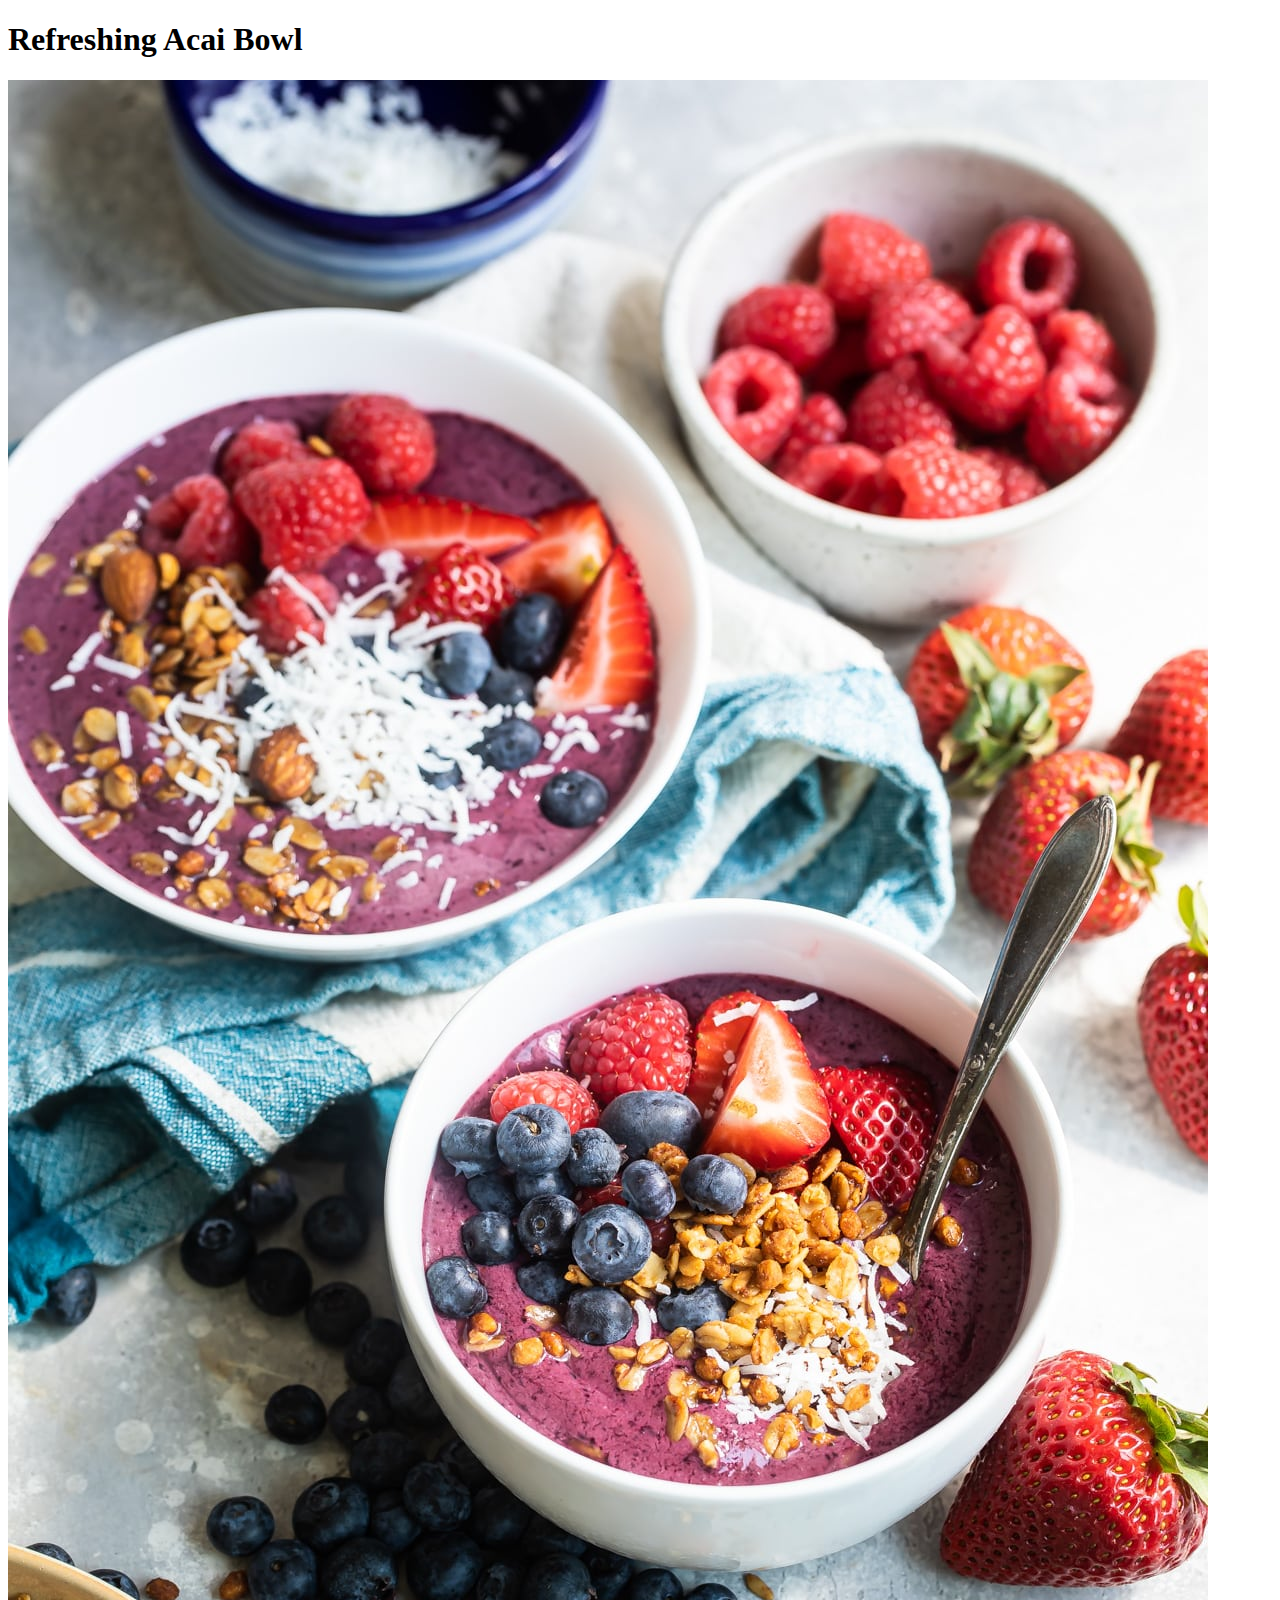
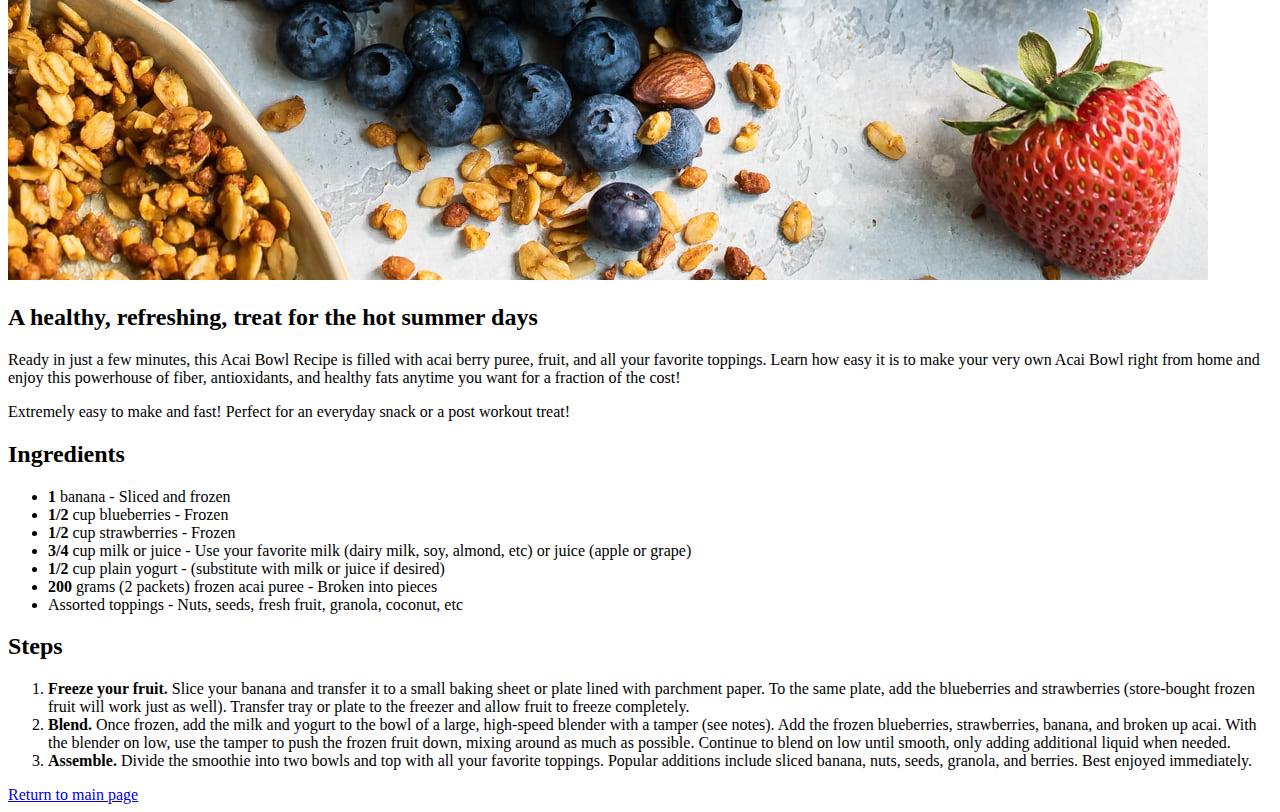
==== recipes/acai.html @ 52ecc93d "Edit README.md and recipes.html and index.html" ====
<!DOCTYPE html>
<html lang="en">

<head>
    <meta charset="UTF-8">
</head>

<body>
    <h1>Refreshing Acai Bowl</h1>
    <img src="../images/bowl.jpg">
    <h2>A healthy, refreshing, treat for the hot summer days</h2>
    <p>Ready in just a few minutes, this Acai Bowl Recipe is filled with acai berry puree, fruit, and all your favorite
        toppings. Learn how easy it is to make your very own Acai Bowl right from home and enjoy this powerhouse of
        fiber, antioxidants, and healthy fats anytime you want for a fraction of the cost!</p>

    <p>Extremely easy to make and fast! Perfect for an everyday snack or a post workout treat!</p>

    <p>
    <h2>Ingredients</h2>
    <ul>
        <li><b>1</b> banana - Sliced and frozen</li>
        <li><b>1/2</b> cup blueberries - Frozen</li>
        <li><b>1/2</b> cup strawberries - Frozen</li>
        <li><b>3/4</b> cup milk or juice - Use your favorite milk (dairy milk, soy, almond, etc) or juice (apple or grape)</li>
        <li><b>1/2</b> cup plain yogurt - (substitute with milk or juice if desired)</li>
        <li><b>200</b> grams (2 packets) frozen acai puree - Broken into pieces</li>
        <li>Assorted toppings - Nuts, seeds, fresh fruit, granola, coconut, etc</li>
    </ul>
    </p>

    <p>
    <h2>Steps</h2>
    <ol>
        <li><b>Freeze your fruit.</b> Slice your banana and transfer it to a small baking sheet or plate lined with parchment paper. To the same plate, add the blueberries and strawberries (store-bought frozen fruit will work just as well). Transfer tray or plate to the freezer and allow fruit to freeze completely.</li>
        <li><b>Blend.</b> Once frozen, add the milk and yogurt to the bowl of a large, high-speed blender with a tamper (see notes). Add the frozen blueberries, strawberries, banana, and broken up acai. With the blender on low, use the tamper to push the frozen fruit down, mixing around as much as possible. Continue to blend on low until smooth, only adding additional liquid when needed.</li>
        <li><b>Assemble.</b> Divide the smoothie into two bowls and top with all your favorite toppings. Popular additions include sliced banana, nuts, seeds, granola, and berries. Best enjoyed immediately.</li>
    </ol>
    </p>
    <p></p>
    <a href="../index.html">Return to main page</a>
</body>

</html>
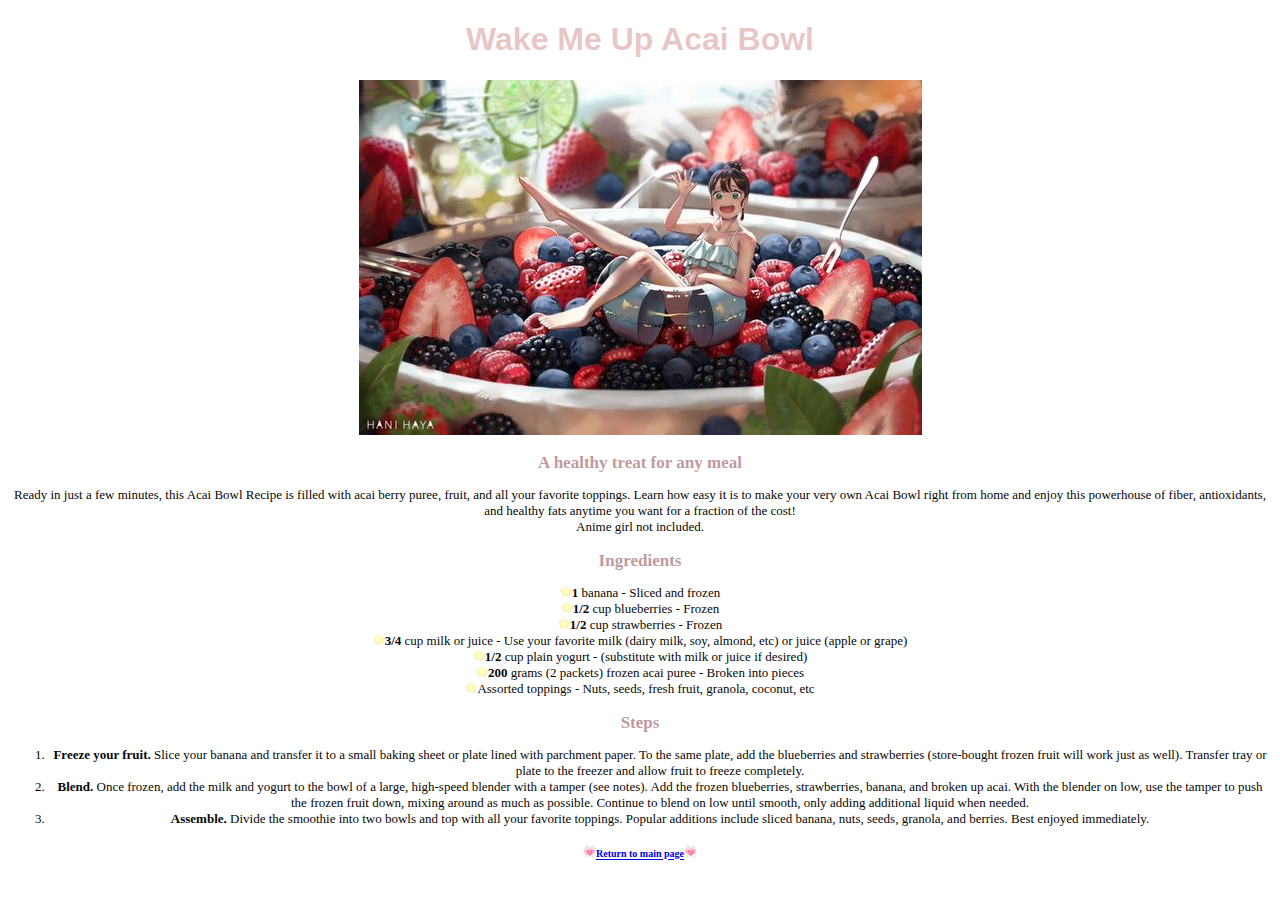
==== commit d203c920: ":Wq" ====
--- a/recipes/acai.html
+++ b/recipes/acai.html
@@ -3,41 +3,41 @@
 
 <head>
     <meta charset="UTF-8">
+    <link rel="stylesheet" href="acai.css">
 </head>
 
 <body>
-    <h1>Refreshing Acai Bowl</h1>
-    <img src="../images/bowl.jpg">
-    <h2>A healthy, refreshing, treat for the hot summer days</h2>
-    <p>Ready in just a few minutes, this Acai Bowl Recipe is filled with acai berry puree, fruit, and all your favorite
+    <center><h1>Wake Me Up Acai Bowl</h1>
+    <img src="../images/anime-bowl.jpg">
+    <h2>A healthy treat for any meal</h2>
+    <p class="text">Ready in just a few minutes, this Acai Bowl Recipe is filled with acai berry puree, fruit, and all your favorite
         toppings. Learn how easy it is to make your very own Acai Bowl right from home and enjoy this powerhouse of
-        fiber, antioxidants, and healthy fats anytime you want for a fraction of the cost!</p>
-
-    <p>Extremely easy to make and fast! Perfect for an everyday snack or a post workout treat!</p>
+        fiber, antioxidants, and healthy fats anytime you want for a fraction of the cost!<br>
+        Anime girl not included.</p>
 
     <p>
     <h2>Ingredients</h2>
-    <ul>
-        <li><b>1</b> banana - Sliced and frozen</li>
-        <li><b>1/2</b> cup blueberries - Frozen</li>
-        <li><b>1/2</b> cup strawberries - Frozen</li>
-        <li><b>3/4</b> cup milk or juice - Use your favorite milk (dairy milk, soy, almond, etc) or juice (apple or grape)</li>
-        <li><b>1/2</b> cup plain yogurt - (substitute with milk or juice if desired)</li>
-        <li><b>200</b> grams (2 packets) frozen acai puree - Broken into pieces</li>
-        <li>Assorted toppings - Nuts, seeds, fresh fruit, granola, coconut, etc</li>
-    </ul>
+    <p class="ingredients">
+        <img class="star" src="../images/star.gif"><b>1</b> banana - Sliced and frozen<br>
+        <img class="star" src="../images/star.gif"><b>1/2</b> cup blueberries - Frozen<br>
+        <img class="star" src="../images/star.gif"><b>1/2</b> cup strawberries - Frozen<br>
+        <img class="star" src="../images/star.gif"><b>3/4</b> cup milk or juice - Use your favorite milk (dairy milk, soy, almond, etc) or juice (apple or grape)<br>
+        <img class="star" src="../images/star.gif"><b>1/2</b> cup plain yogurt - (substitute with milk or juice if desired)<br>
+        <img class="star" src="../images/star.gif"><b>200</b> grams (2 packets) frozen acai puree - Broken into pieces<br>
+        <img class="star" src="../images/star.gif">Assorted toppings - Nuts, seeds, fresh fruit, granola, coconut, etc
     </p>
 
     <p>
     <h2>Steps</h2>
-    <ol>
+    <ol class="ingredients">
         <li><b>Freeze your fruit.</b> Slice your banana and transfer it to a small baking sheet or plate lined with parchment paper. To the same plate, add the blueberries and strawberries (store-bought frozen fruit will work just as well). Transfer tray or plate to the freezer and allow fruit to freeze completely.</li>
         <li><b>Blend.</b> Once frozen, add the milk and yogurt to the bowl of a large, high-speed blender with a tamper (see notes). Add the frozen blueberries, strawberries, banana, and broken up acai. With the blender on low, use the tamper to push the frozen fruit down, mixing around as much as possible. Continue to blend on low until smooth, only adding additional liquid when needed.</li>
         <li><b>Assemble.</b> Divide the smoothie into two bowls and top with all your favorite toppings. Popular additions include sliced banana, nuts, seeds, granola, and berries. Best enjoyed immediately.</li>
     </ol>
     </p>
-    <p></p>
-    <a href="../index.html">Return to main page</a>
+
+    <p class="return"><img class="heart" src="../images/heart-sparkle.gif" id="return"><a href="../index.html">Return to main page</a><img class="heart" src="../images/heart-sparkle.gif"></p></center>
+
 </body>
 
 </html>--- a/recipes/acai.css
+++ b/recipes/acai.css
@@ -0,0 +1,39 @@
+h1 {
+    color: rgba(193, 90, 90, 0.347);
+    font-family: Impact, Haettenschweiler, 'Arial Narrow Bold', sans-serif;
+}
+
+h2 {
+    color: rgba(168, 113, 122, 0.736);
+    font-family: Georgia, 'Times New Roman', Times, serif;
+    font-size: 17px;
+}
+
+.text {
+    color: rgb(7, 7, 7);
+    font-family: Georgia, 'Times New Roman', Times, serif;
+    font-size: 13px;
+}
+
+.ingredients {
+    color: rgb(7, 7, 7);
+    font-family: Georgia, 'Times New Roman', Times, serif;
+    font-size: 13px;
+}
+
+.star {
+    height: auto;
+    width: 12px;
+}
+
+.return {
+    color: rgb(7, 7, 7);
+    font-family: Georgia, 'Times New Roman', Times, serif;
+    font-size: 10px;
+    font-weight: bold;
+}
+
+.heart {
+    height: auto;
+    width: 13px;
+}